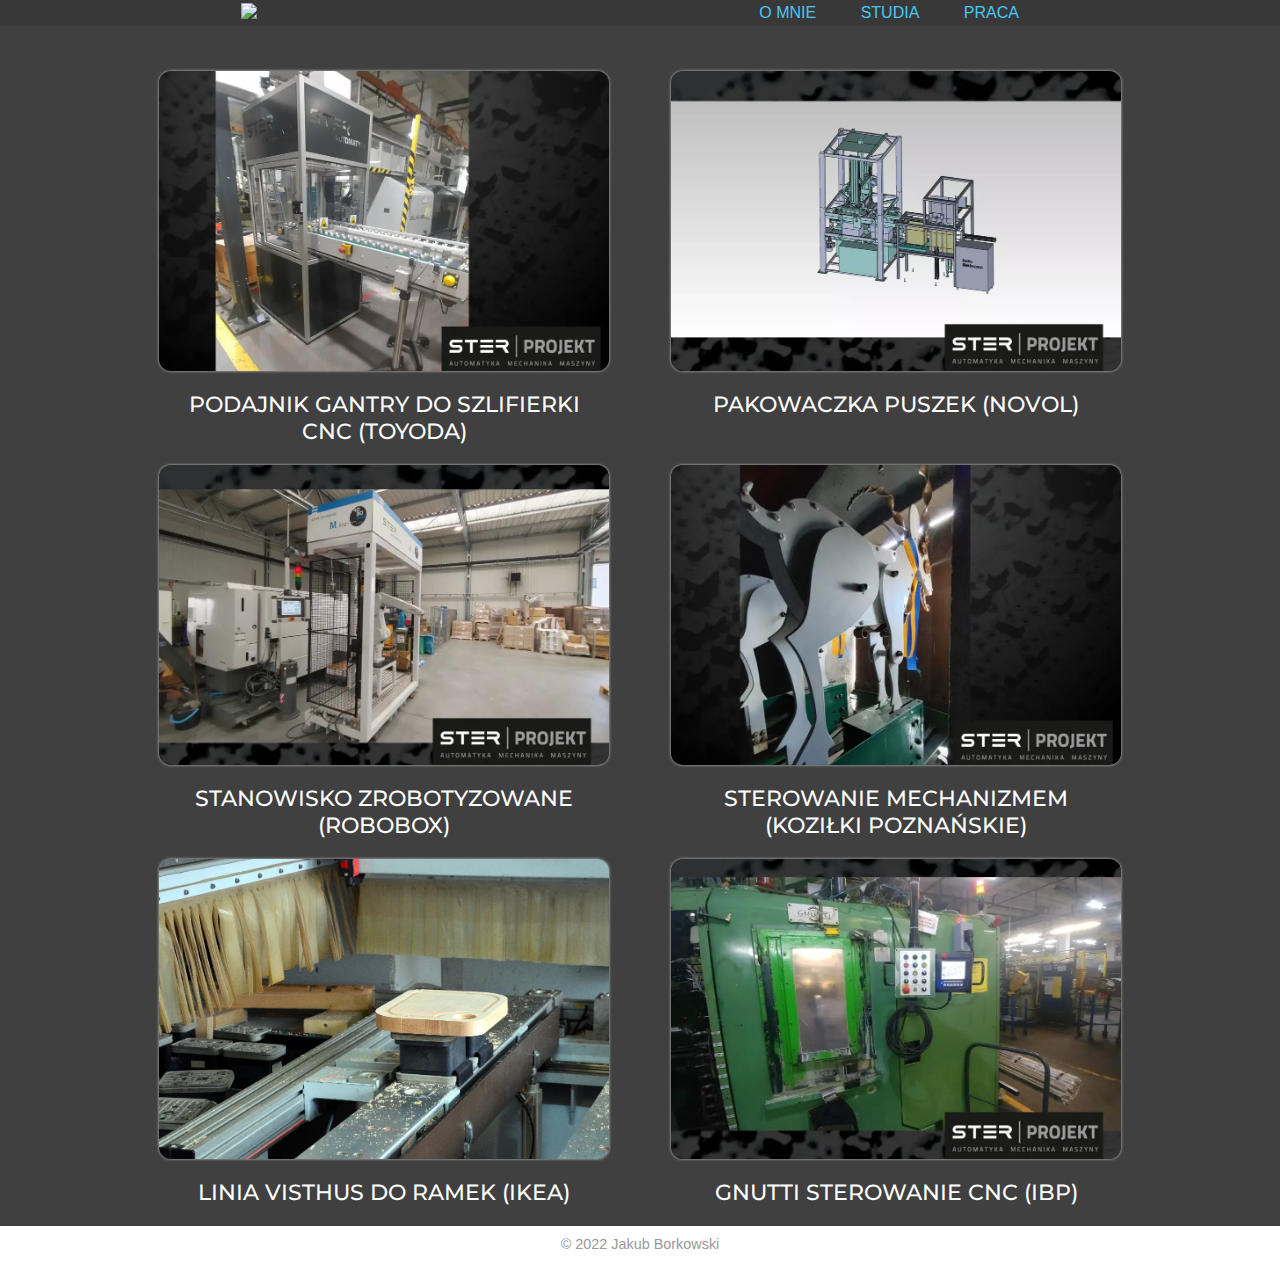
==== praca.html @ 1983a151 "praca card" ====
<!DOCTYPE html>
    <head>
        <title>Jakub Borkowski - Praca</title>
        <link rel="stylesheet" href="style.css">
        <link rel="stylesheet" href="https://fonts.googleapis.com/css?family=Montserrat">
        <script defer src="activePage.js"></script>
    </head>
    <body>
        <div class="banner">
            <div class="navbar">
                <div class = "card">
                    <a href="/index.html"><img src="logo.png"></a>
                    <a href="/index.html"><img src="logo2.png" class ="logo2" alt=""></a>
                </div>
                <ul>
                    <li><a href="/index.html">O mnie</a></li>
                    <li><a href="/studia.html">Studia</a></li>
                    <li><a href="/praca.html">Praca</a></li>
                </ul>
            </div>

            <div class="flex-container">
                <div class="flex-card-wrapper">
                    <div class="flex-card">
                        <img src="toyoda.png" alt="toyoda">
                    </div>
                    <div class="flex-title">
                        PODAJNIK GANTRY DO SZLIFIERKI CNC (TOYODA)
                    </div>
                </div>
                <div class="flex-card-wrapper">
                    <div class="flex-card">
                        <img src="puszki_novolo.png" alt="puszki_novol">
                    </div>
                    <div class="flex-title">
                        PAKOWACZKA PUSZEK (NOVOL)
                    </div>
                </div>
                <div class="flex-card-wrapper">
                    <div class="flex-card">
                        <img src="robobox.png" alt="robobox">
                    </div>
                    <div class="flex-title">
                        STANOWISKO ZROBOTYZOWANE (ROBOBOX)
                    </div>
                </div>
                <div class="flex-card-wrapper">
                    <div class="flex-card">
                        <img src="koziolki.png" alt="koziolki">
                    </div>
                    <div class="flex-title">
                        STEROWANIE MECHANIZMEM (KOZIŁKI POZNAŃSKIE)
                    </div>
                </div>
                <div class="flex-card-wrapper">
                    <div class="flex-card">
                        <img src="visthus_ramki.png" alt="visthus_ramki">
                    </div>
                    <div class="flex-title">
                        LINIA VISTHUS DO RAMEK (IKEA)
                    </div>
                </div>
                <div class="flex-card-wrapper">
                    <div class="flex-card">
                        <img src="gnutti_ibp.png" alt="gnutti_ibp">
                    </div>
                    <div class="flex-title">
                        <label for=""></label>
                        GNUTTI STEROWANIE CNC (IBP)
                    </div>
                </div>    
            </div>
        </div>


        <div class="footer">
            <p>&copy; 2022 Jakub Borkowski</p>
           </div>

    </body>
</html>
---- style.css ----
*{
    margin: 0 auto;
    padding: 0;
    font-family: sans-serif;
}

.banner{
    width: 100%;
    min-height: 100vh;
    background-image:linear-gradient(rgba(0,0,0,0.75),rgb(0,0,0,0.75)),url(background.jpg);
    background-size: cover;
    background-position: center;
}
.navbar{
    background-color: rgba(0,0,0,.12);
    width: 100%;
    margin: 0 auto;
    padding: 3px 0;
    display: flex;
    justify-content: space-between;
    align-items: center;
}

.test h2{
    margin: 5px 0 0 0;
}
.logo{
    cursor: pointer;
    position: relative;
}

.card{
    position: relative;
    margin: 0 auto;
    display: inline-block;
}
.logo2{
    display: none;
    position: absolute;
    top: 0;
    left: 0;
    z-index: 99;
}
.card:hover .logo2 {
    display: inline;
}


.navbar ul li{
    list-style: none;
    display:inline-block;
    margin: auto 20px;
    position: relative;
}

.navbar ul li a{
    text-decoration:none;
    color: rgba(71.4,200.4,242.9,1);
    text-transform: uppercase;
}
.navbar ul li::after{
    content: '';
    height: 3px;
    width:0%;
    background-color: rgba(71.4,200.4,242.9,1);
    position: absolute;
    left: 0;
    bottom: -10px;
    transition: 0.5s;
}

.navbar ul li:hover::after{
    width:100%;
}
.navbar ul li a:hover{
    color: white;
}

.content{
    width: 70%;
    text-align: center;
    color: white;
    transform: translateY(0%);
    display:flex;
    justify-content: center;
    
}

.content h1{
    font-size: 40px;
}

.content p{
    margin: 20px auto;
    font-weight: 100;
    line-height: 25px;
}
.test{
    display: grid;
    padding-left: 40px;
    max-width: 1120px;
    margin: 20px auto;
    font-weight: 100;
    line-height: 25px;
    color: white;
}

button{
    width: 150px;
    padding: 13px 0;
    text-align: center;
    margin: 20px 10px 0px 0px;
    border-radius:25px;
    font-weight: bold;
    border: 2px solid rgba(71.4,200.4,242.9,1);
    background: transparent;
    color: white;
    cursor: pointer;
    overflow: hidden;
    position: relative;
}

span{
    background: rgba(71.4,200.4,242.9,1);
    height: 100%;
    width: 0%;
    border-radius: 25px;
    position: absolute;
    left: 0;
    bottom: 0;
    z-index: -1;
    transition: 0.75s;
}

button:hover span{
    width: 100%;
}

button:hover {
    border: none;
}

a:is(:link,:active,:visited).active{
    color: white;
    font-size: 1rem;
    font-weight: bold;
}

.logopp{
    max-width: 300px;
}


.features{
    padding: 45px 45px;
}

.features-inner{
    max-width:1100px;
    margin: 0 auto;
    display: grid;
    grid-template-columns: repeat(auto-fit,minmax(390px,1fr));
    place-items: center;
    grid-column-gap: 20px;
    grid-row-gap: 20px;
    flex-wrap: wrap;
}

.featured-item h3{
    color: white;
    font-weight: bold;
    margin: 10px 0;
    line-height:1.6;

}
.featured-item h4{
    color: white;
    font-weight: bold;
    margin: 5px 5px 0px 0px;

}

.featured-item p{
    margin: 0;
    line-height: 1.6;
    color: white;
}

.footer{
    padding: 10px;
    background-color: white;
    text-align: center;
    color: #999;
    font-size: 0.9rem;
}

.centered-content{
    display: flex;
}


.hidden{
    opacity: 0;
    filter:blur(5px);
    transform: translateX(-100%);
    transition: all 1s;
    padding-right: 40px;
}
.show{
    opacity: 1;
    filter: blur(0);
    transform: translateX(0);
}

.box{
    width: 450px;
    background-color: rgba(0,0,0,0.4);
    padding: 40px;
    border-radius: 50px;;
    text-align: center;
    margin: 100px auto;
}

.featured-item p{
    text-align: justify;
}

.hidden .test{
    text-align: justify;
}

.flex-container{
    margin-top: 5vh;
    width: 80%;
    display:flex;
    justify-content: space-around;
    flex-wrap: wrap;
}

.flex-card-wrapper
{
    max-width: 450px;
}

.flex-title{
    margin: 0 10px;
    color: white;
    text-align:center;
    font-size: 22px;
    font-weight: 500;
    font-family: "Montserrat", serif;
    margin-bottom: 20px;
}

.flex-card{
    margin-bottom: 20px;
    padding: 0;
    width:450px;
    height: 300px;
    border-radius: 12px;
    -moz-box-shadow: 0 0 3px #ccc;
    -webkit-box-shadow: 0 0 3px #ccc;
    box-shadow: 0 0 3px #ccc;
}

.flex-card img {
    width:450px;
    height: 300px;
    object-fit: cover;
    cursor: pointer;
    border-radius: 12px; 
    
  }

  .flex-card img:hover
  {
    width:460px;
    height: 310px;
    
    -moz-box-shadow: 0 0 3px rgba(71.4,200.4,242.9,1);
    -webkit-box-shadow: 0 0 3px rgba(71.4,200.4,242.9,1);
    box-shadow: 0 0 6px rgba(71.4,200.4,242.9,1);
  }
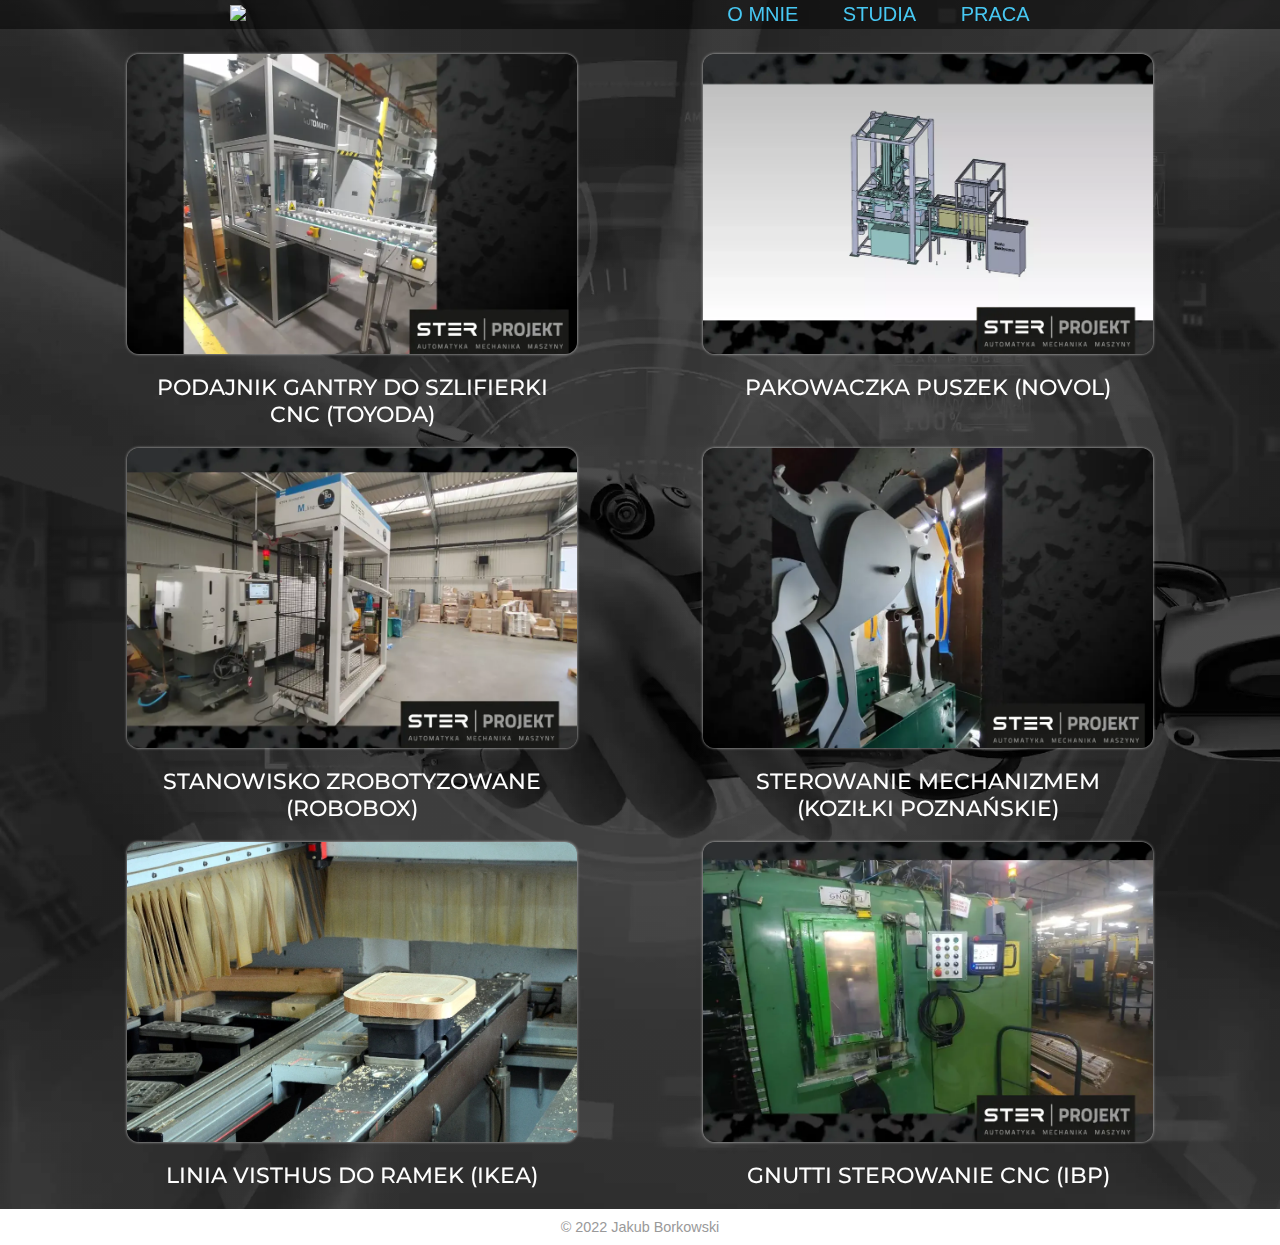
==== commit ca5c7cd0: "update for pc" ====
--- a/praca.html
+++ b/praca.html
@@ -6,7 +6,7 @@
         <script defer src="activePage.js"></script>
     </head>
     <body>
-        <div class="banner">
+        <div class="banner" id="blur">
             <div class="navbar">
                 <div class = "card">
                     <a href="/index.html"><img src="logo.png"></a>
@@ -61,7 +61,7 @@
                     </div>
                 </div>
                 <div class="flex-card-wrapper">
-                    <div class="flex-card">
+                    <div class="flex-card" onclick="toggleBlur()">
                         <img src="gnutti_ibp.png" alt="gnutti_ibp">
                     </div>
                     <div class="flex-title">
@@ -77,5 +77,23 @@
             <p>&copy; 2022 Jakub Borkowski</p>
            </div>
 
+        <div id="popup">
+            <h2>Lorem ipsum dolor sit amet consectetur adipisicing elit.</h2>
+            <p> A facilis veritatis cupiditate unde explicabo optio, 
+                ipsam doloribus exercitationem officiis inventore eius 
+                rerum earum expedita minus eos voluptate laborum autem praesentium.</p>
+                <a href="#" onclick="toggleBlur()">Close </a>
+        </div>
+    <script type="text/javascript">
+        function toggleBlur()
+        {
+            var blur = document.getElementById('blur');
+            blur.classList.toggle('active-blur');
+            
+            var popup = document.getElementById('popup');
+            popup.classList.toggle('active');
+
+        }
+    </script>
     </body>
 </html>--- a/style.css
+++ b/style.css
@@ -7,18 +7,30 @@
 .banner{
     width: 100%;
     min-height: 100vh;
-    background-image:linear-gradient(rgba(0,0,0,0.75),rgb(0,0,0,0.75)),url(background.jpg);
+    background-image:linear-gradient(rgba(0,0,0,0.1),rgb(0,0,0,0.1)),url(tlo.png);
     background-size: cover;
     background-position: center;
+
+    
+    -webkit-filter: blur(0px);
+    -moz-filter: blur(0px);
+    -o-filter: blur(0px);
+    -ms-filter: blur(0px);
+    filter:progid:DXImageTransform.Microsoft.Blur(PixelRadius='0'); 
+    filter: blur(0px); 
 }
 .navbar{
-    background-color: rgba(0,0,0,.12);
+    background-color: rgba(0,0,0,.5);
     width: 100%;
     margin: 0 auto;
     padding: 3px 0;
     display: flex;
     justify-content: space-between;
     align-items: center;
+}
+
+.navbar li{
+    font-size: 20px;
 }
 
 .test h2{
@@ -142,7 +154,7 @@
 
 a:is(:link,:active,:visited).active{
     color: white;
-    font-size: 1rem;
+    font-size: 20px;
     font-weight: bold;
 }
 
@@ -230,8 +242,8 @@
 }
 
 .flex-container{
-    margin-top: 5vh;
-    width: 80%;
+    margin-top: 25px;
+    width: 90%;
     display:flex;
     justify-content: space-around;
     flex-wrap: wrap;
@@ -261,6 +273,8 @@
     -moz-box-shadow: 0 0 3px #ccc;
     -webkit-box-shadow: 0 0 3px #ccc;
     box-shadow: 0 0 3px #ccc;
+
+
 }
 
 .flex-card img {
@@ -269,15 +283,119 @@
     object-fit: cover;
     cursor: pointer;
     border-radius: 12px; 
-    
-  }
-
-  .flex-card img:hover
-  {
-    width:460px;
-    height: 310px;
-    
+    transition: all .2s ease-in-out;
+  }
+
+  
+
+
+  .flex-card img:hover{
+    transition: all .2s ease-in-out; 
+    transform: scale(1.1);
     -moz-box-shadow: 0 0 3px rgba(71.4,200.4,242.9,1);
     -webkit-box-shadow: 0 0 3px rgba(71.4,200.4,242.9,1);
-    box-shadow: 0 0 6px rgba(71.4,200.4,242.9,1);
-  }
+    box-shadow: 0 0 3px rgba(71.4,200.4,242.9,1);
+  }
+
+
+  @media screen and (max-width: 1000px) {
+    .flex-container{
+        margin-top: 25px;
+        width: 80%;
+        display:flex;
+        justify-content: space-around;
+        flex-wrap: wrap;
+    }
+    
+    .flex-card-wrapper
+    {
+        max-width: 350px;
+    }
+    
+    .flex-title{
+        margin: 0 10px;
+        color: white;
+        text-align:center;
+        font-size: 22px;
+        font-weight: 500;
+        font-family: "Montserrat", serif;
+        margin-bottom: 20px;
+    }
+    
+    .flex-card{
+        margin-bottom: 20px;
+        padding: 0;
+        width:350px;
+        height: 200px;
+        border-radius: 12px;
+        -moz-box-shadow: 0 0 3px #ccc;
+        -webkit-box-shadow: 0 0 3px #ccc;
+        box-shadow: 0 0 3px #ccc;
+    }
+    
+    .flex-card img {
+        width:350px;
+        height: 200px;
+        object-fit: cover;
+        cursor: pointer;
+        border-radius: 12px; 
+        transition: all .2s ease-in-out; 
+      }
+    
+      
+    
+    
+      .flex-card img:hover{
+        transition: all .2s ease-in-out; 
+        transform: scale(1.1);
+        -moz-box-shadow: 0 0 3px rgba(71.4,200.4,242.9,1);
+        -webkit-box-shadow: 0 0 3px rgba(71.4,200.4,242.9,1);
+        box-shadow: 0 0 3px rgba(71.4,200.4,242.9,1);
+      }
+  }
+
+
+  .banner#blur.active-blur
+  {
+    -webkit-filter: blur(20px); 
+    -moz-filter: blur(20px);
+    -o-filter: blur(20px);
+    -ms-filter: blur(20px); 
+    filter: url(#blur); 
+    filter: blur(20px);  
+    filter:progid:DXImageTransform.Microsoft.Blur(PixelRadius='3');
+    -webkit-transition: 0.8s -webkit-filter linear;
+    -o-transition: 0.8s -o-filter linear;
+    pointer-events: none;
+    user-select: none;
+  }
+
+
+
+  #popup
+  {
+    position: fixed;
+    top:40%;
+    left:50%;
+    transform: translate(-50%,-50%);
+    width: 600px;
+    padding: 50px;
+    box-shadow: 0 5px 30px rgba(0,0,0,.30);
+    background: #fff;
+    visibility: hidden;
+    opacity: 0;
+    transition: 0.5s;
+  }
+
+  #popup a{
+    padding: 5px;
+    background-color: black;
+  }
+
+  #popup.active
+  {
+    top:50%;
+    visibility: visible;
+    opacity: 1;
+    transition: 0.5s;
+  }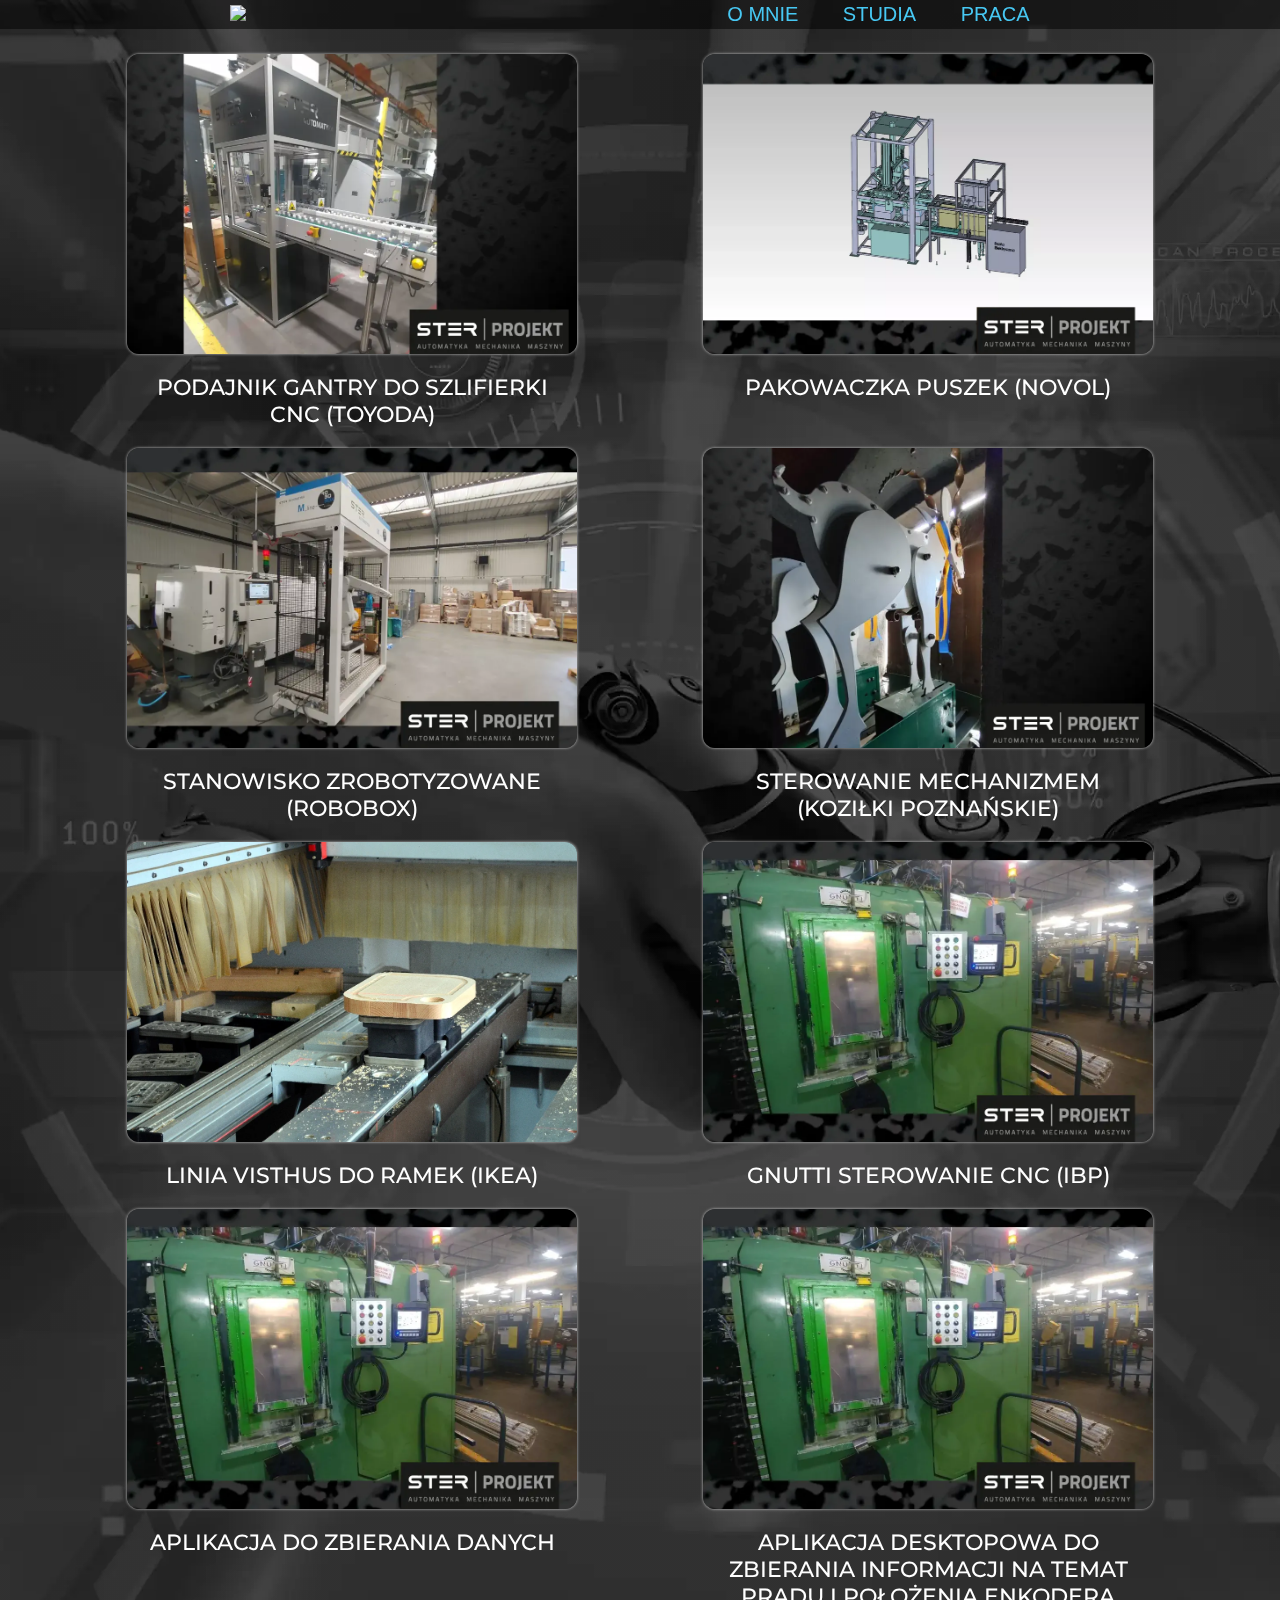
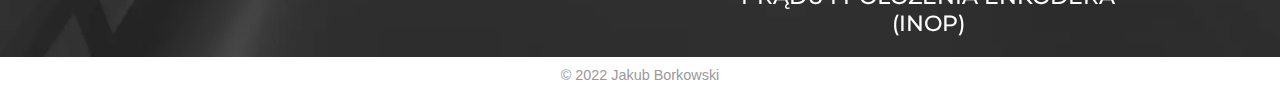
==== commit c00a84f9: "files cleanup and changes in praca card" ====
--- a/praca.html
+++ b/praca.html
@@ -21,7 +21,7 @@
 
             <div class="flex-container">
                 <div class="flex-card-wrapper">
-                    <div class="flex-card">
+                    <div class="flex-card" onclick="toggleBlur1()" id="1">
                         <img src="toyoda.png" alt="toyoda">
                     </div>
                     <div class="flex-title">
@@ -29,7 +29,7 @@
                     </div>
                 </div>
                 <div class="flex-card-wrapper">
-                    <div class="flex-card">
+                    <div class="flex-card" onclick="toggleBlur2()" id="2">
                         <img src="puszki_novolo.png" alt="puszki_novol">
                     </div>
                     <div class="flex-title">
@@ -37,7 +37,7 @@
                     </div>
                 </div>
                 <div class="flex-card-wrapper">
-                    <div class="flex-card">
+                    <div class="flex-card"  onclick="toggleBlur3()" id="3">
                         <img src="robobox.png" alt="robobox">
                     </div>
                     <div class="flex-title">
@@ -45,7 +45,7 @@
                     </div>
                 </div>
                 <div class="flex-card-wrapper">
-                    <div class="flex-card">
+                    <div class="flex-card"  onclick="toggleBlur4()" id="4">
                         <img src="koziolki.png" alt="koziolki">
                     </div>
                     <div class="flex-title">
@@ -53,7 +53,7 @@
                     </div>
                 </div>
                 <div class="flex-card-wrapper">
-                    <div class="flex-card">
+                    <div class="flex-card" onclick="toggleBlur5()" id="5">
                         <img src="visthus_ramki.png" alt="visthus_ramki">
                     </div>
                     <div class="flex-title">
@@ -61,14 +61,32 @@
                     </div>
                 </div>
                 <div class="flex-card-wrapper">
-                    <div class="flex-card" onclick="toggleBlur()">
+                    <div class="flex-card" onclick="toggleBlur6()" id="6">
                         <img src="gnutti_ibp.png" alt="gnutti_ibp">
                     </div>
                     <div class="flex-title">
                         <label for=""></label>
                         GNUTTI STEROWANIE CNC (IBP)
                     </div>
-                </div>    
+                </div>
+                <div class="flex-card-wrapper">
+                    <div class="flex-card" onclick="toggleBlur7()" id="7">
+                        <img src="gnutti_ibp.png" alt="gnutti_ibp">
+                    </div>
+                    <div class="flex-title">
+                        <label for=""></label>
+                        APLIKACJA DO ZBIERANIA DANYCH
+                    </div>
+                </div>
+                <div class="flex-card-wrapper">
+                    <div class="flex-card" onclick="toggleBlur8()" id="8">
+                        <img src="gnutti_ibp.png" alt="gnutti_ibp">
+                    </div>
+                    <div class="flex-title">
+                        <label for=""></label>
+                        APLIKACJA DESKTOPOWA DO ZBIERANIA INFORMACJI NA TEMAT PRĄDU I POŁOŻENIA ENKODERA (INOP)
+                    </div>
+                </div>            
             </div>
         </div>
 
@@ -77,23 +95,311 @@
             <p>&copy; 2022 Jakub Borkowski</p>
            </div>
 
-        <div id="popup">
-            <h2>Lorem ipsum dolor sit amet consectetur adipisicing elit.</h2>
-            <p> A facilis veritatis cupiditate unde explicabo optio, 
-                ipsam doloribus exercitationem officiis inventore eius 
-                rerum earum expedita minus eos voluptate laborum autem praesentium.</p>
-                <a href="#" onclick="toggleBlur()">Close </a>
+        <div id="popup1">
+            <h2>PODAJNIK GANTRY DO SZLIFIERKI CNC (TOYODA)</h2>
+            <div class="close-btn" onclick="toggleBlur1()">
+                &times;
+            </div>
+            <br>
+            <div style="text-align: center">
+                <img src="toyoda.png" alt="toyoda">
+            </div>
+            <br>
+            <p> 
+                <h2>Uczestnictwo w:</h2> 
+            <ul>
+                <div class="center-popup">
+                    <div class="sixtosix">
+                    
+                        <a><img src="technologies/Icon-SOLIDWORKS-Electrical.png" width="60" height="60" background="white"></a>
+                        Projektowaniu oraz wykonaniu instalacji elektrycznej
+                        
+                    </div>
+                    <div class="sixtosix">
+                        <a><img src="technologies/gx3.ico" width="60" height="60" background="white"></a>
+                        Opracowaniu i zaimplementowaniu algorytmu sterowania
+                    </div>
+                    <div class="sixtosix">
+                        <a><img src="technologies/gt3.png" width="60" height="60" background="white"></a>
+                        Opracowaniu i zaimplementowaniu interfejsu operatora
+                    </div>
+                </div>
+            </ul> 
+            </p>
+        </div>
+        <div id="popup2">
+            <h2>PAKOWACZKA PUSZEK (NOVOL)</h2>
+            <div class="close-btn" onclick="toggleBlur2()">
+                &times;
+            </div>
+            <br>
+            <div style="text-align: center">
+                <img src="puszki_novolo.png" alt="toyoda">
+            </div>
+            <br>
+            <p> 
+                <h2>Uczestnictwo w:</h2> 
+            <ul>
+                <div class="center-popup">
+                    <div class="sixtosix">
+                    
+                        <a><img src="technologies/Icon-SOLIDWORKS-Electrical.png" width="60" height="60" background="white"></a>
+                        Projektowaniu oraz wykonaniu instalacji elektrycznej
+                        
+                    </div>
+                    <div class="sixtosix">
+                        <a><img src="technologies/tia.jpg" width="60" height="60" background="white"></a>
+                        Opracowaniu i zaimplementowaniu algorytmu sterowania oraz interfejsu operatora
+                    </div>
+                </div>
+            </ul> 
+            </p>
+        </div>
+        <div id="popup3">
+            <h2>STANOWISKO ZROBOTYZOWANE (ROBOBOX)</h2>
+            <div class="close-btn" onclick="toggleBlur3()">
+                &times;
+            </div>
+            <br>
+            <div style="text-align: center">
+                <img src="robobox.png" alt="toyoda">
+            </div>
+            <br>
+            <p> 
+                <h2>Uczestnictwo w:</h2> 
+            <ul>
+                <div class="center-popup">
+                    <div class="sixtosix">
+                    
+                        <a><img src="technologies/Icon-SOLIDWORKS-Electrical.png" width="60" height="60" background="white"></a>
+                        Projektowaniu oraz wykonaniu instalacji elektrycznej
+                        
+                    </div>
+                    <div class="sixtosix">
+                        <a><img src="technologies/gx3.ico" width="60" height="60" background="white"></a>
+                        Opracowaniu i zaimplementowaniu algorytmu sterowania
+                    </div>
+                    <div class="sixtosix">
+                        <a><img src="technologies/gt3.png" width="60" height="60" background="white"></a>
+                        Opracowaniu i zaimplementowaniu interfejsu operatora
+                    </div>
+                </div>
+            </ul> 
+            </p>
+        </div>
+        <div id="popup4">
+            <h2>STEROWANIE MECHANIZMEM (KOZIOŁKI POZNAŃSKIE)</h2>
+            <div class="close-btn" onclick="toggleBlur4()">
+                &times;
+            </div>
+            <br>
+            <div style="text-align: center">
+                <img src="koziolki.png" alt="toyoda">
+            </div>
+            <br>
+            <p> 
+                <h2>Uczestnictwo w:</h2> 
+            <ul>
+                <div class="center-popup">
+                    <div class="sixtosix">
+                    
+                        <a><img src="technologies/Icon-SOLIDWORKS-Electrical.png" width="60" height="60" background="white"></a>
+                        Projektowaniu oraz wykonaniu instalacji elektrycznej
+                        
+                    </div>
+                    <div class="sixtosix">
+                        <a><img src="technologies/tia.jpg" width="60" height="60" background="white"></a>
+                        Opracowaniu i zaimplementowaniu algorytmu sterowania oraz interfejsu operatora
+                    </div>
+                </div>
+            </ul> 
+            </p>
+        </div>
+        <div id="popup5">
+            <h2>LINIA VISTHUS DO RAMEK (IKEA)</h2>
+            <div class="close-btn" onclick="toggleBlur5()">
+                &times;
+            </div>
+            <br>
+            <div style="text-align: center">
+                <img src="visthus_ramki.png" alt="toyoda">
+            </div>
+            <br>
+            <p> 
+                <h2>Uczestnictwo w:</h2> 
+            <ul>
+                <div class="center-popup">
+                    <div class="sixtosix">
+                    
+                        <a><img src="technologies/Icon-SOLIDWORKS-Electrical.png" width="60" height="60" background="white"></a>
+                        Projektowaniu oraz wykonaniu instalacji elektrycznej
+                        
+                    </div>
+                    <div class="sixtosix">
+                        <a><img src="technologies/tia.jpg" width="60" height="60" background="white"></a>
+                        Opracowaniu i zaimplementowaniu algorytmu sterowania oraz interfejsu operatora
+                    </div>
+                </div>
+            </ul> 
+            </p>
+        </div>
+        <div id="popup6">
+            <div class="close-btn" onclick="toggleBlur6()">
+                &times;
+            </div>
+            <h2>GNUTTI STEROWANIE CNC (IBP)</h2>
+            <br>
+            <div style="text-align: center">
+                <img src="gnutti_ibp.png" alt="toyoda">
+            </div>
+            <br>
+            <p> 
+                <h2>Uczestnictwo w:</h2> 
+            <ul>
+                <div class="center-popup">
+                    <div class="sixtosix">
+                    
+                        <a><img src="technologies/Icon-SOLIDWORKS-Electrical.png" width="60" height="60" background="white"></a>
+                        Projektowaniu oraz wykonaniu instalacji elektrycznej
+                        
+                    </div>
+                </div>
+            </ul> 
+            </p>
+        </div>
+        <div id="popup7">
+            <div class="close-btn" onclick="toggleBlur7()">
+                &times;
+            </div>
+            <h2>APLIKACJA DO ZBIERANIA DANYCH</h2>
+            <br>
+            <div style="text-align: center">
+                <img src="gnutti_ibp.png" alt="toyoda">
+            </div>
+            <br>
+            <p> 
+                <h2>Uczestnictwo w:</h2> 
+            <ul>
+                <div class="center-popup">
+                    <div class="sixtosix">
+                        <a><img src="technologies/html-5.png" width="60" height="60" background="white"></a>
+                        Napisanie części aplikacji webowej w języku html
+                    </div>
+                    <div class="sixtosix">
+                        <a><img src="technologies/css-3.png" width="60" height="60" background="white"></a>
+                        Napisanie części aplikacji webowej w języku css
+                    </div>
+                    <div class="sixtosix">
+                        <a><img src="technologies/js.png" width="60" height="60" background="white"></a>
+                        Napisanie części aplikacji webowej w języku javascript
+                    </div>
+                    <div class="sixtosix">
+                        <a><img src="technologies/python.png" width="60" height="60" background="white"></a>
+                        Napisanie skryptów obsługujących automatyczne wysyłanie maili zawierających raporty wygenerowane przez aplikację webową
+                    </div>
+                </div>
+            </ul> 
+            </p>
+        </div>
+        <div id="popup8">
+            <div class="close-btn" onclick="toggleBlur8()">
+                &times;
+            </div>
+            <h2>APLIKACJA DESKTOPOWA DO ZBIERANIA INFORMACJI NA TEMAT PRĄDU I POŁOŻENIA ENKODERA (INOP)</h2>
+            <br>
+            <div style="text-align: center">
+                <img src="gnutti_ibp.png" alt="toyoda">
+            </div>
+            <br>
+            <p> 
+                <h2>Uczestnictwo w:</h2> 
+            <ul>
+                <div class="center-popup">
+                    <div class="sixtosix">
+                        <a><img src="technologies/html-5.png" width="60" height="60" background="white"></a>
+                        Napisanie części aplikacji webowej w języku html
+                    </div>
+                    <div class="sixtosix">
+                        <a><img src="technologies/css-3.png" width="60" height="60" background="white"></a>
+                        Napisanie części aplikacji webowej w języku css
+                    </div>
+                    <div class="sixtosix">
+                        <a><img src="technologies/js.png" width="60" height="60" background="white"></a>
+                        Napisanie części aplikacji webowej w języku javascript
+                    </div>
+                    <div class="sixtosix">
+                        <a><img src="technologies/python.png" width="60" height="60" background="white"></a>
+                        Napisanie skryptów obsługujących automatyczne wysyłanie maili zawierających raporty wygenerowane przez aplikację webową
+                    </div>
+                </div>
+            </ul> 
+            </p>
         </div>
     <script type="text/javascript">
-        function toggleBlur()
-        {
-            var blur = document.getElementById('blur');
-            blur.classList.toggle('active-blur');
-            
-            var popup = document.getElementById('popup');
-            popup.classList.toggle('active');
-
+        function toggleBlur1()
+        {
+            let blur = document.getElementById('blur');
+            blur.classList.toggle('active-blur');
+            
+            let popup = document.getElementById('popup1');
+            popup.classList.toggle('active');
         }
+        function toggleBlur2()
+        {
+            let blur = document.getElementById('blur');
+            blur.classList.toggle('active-blur');
+            
+            let popup = document.getElementById('popup2');
+            popup.classList.toggle('active');
+        } 
+        function toggleBlur3()
+        {
+            let blur = document.getElementById('blur');
+            blur.classList.toggle('active-blur');
+            
+            let popup = document.getElementById('popup3');
+            popup.classList.toggle('active');
+        } 
+        function toggleBlur4()
+        {
+            let blur = document.getElementById('blur');
+            blur.classList.toggle('active-blur');
+            
+            let popup = document.getElementById('popup4');
+            popup.classList.toggle('active');
+        } 
+        function toggleBlur5()
+        {
+            let blur = document.getElementById('blur');
+            blur.classList.toggle('active-blur');
+            
+            let popup = document.getElementById('popup5');
+            popup.classList.toggle('active');
+        }
+        function toggleBlur6()
+        {
+            let blur = document.getElementById('blur');
+            blur.classList.toggle('active-blur');
+            
+            let popup = document.getElementById('popup6');
+            popup.classList.toggle('active');
+        }
+        function toggleBlur7()
+        {
+            let blur = document.getElementById('blur');
+            blur.classList.toggle('active-blur');
+            
+            let popup = document.getElementById('popup7');
+            popup.classList.toggle('active');
+        }
+        function toggleBlur8()
+        {
+            let blur = document.getElementById('blur');
+            blur.classList.toggle('active-blur');
+            
+            let popup = document.getElementById('popup8');
+            popup.classList.toggle('active');
+        }        
     </script>
     </body>
 </html>--- a/style.css
+++ b/style.css
@@ -117,20 +117,6 @@
     color: white;
 }
 
-button{
-    width: 150px;
-    padding: 13px 0;
-    text-align: center;
-    margin: 20px 10px 0px 0px;
-    border-radius:25px;
-    font-weight: bold;
-    border: 2px solid rgba(71.4,200.4,242.9,1);
-    background: transparent;
-    color: white;
-    cursor: pointer;
-    overflow: hidden;
-    position: relative;
-}
 
 span{
     background: rgba(71.4,200.4,242.9,1);
@@ -144,13 +130,7 @@
     transition: 0.75s;
 }
 
-button:hover span{
-    width: 100%;
-}
-
-button:hover {
-    border: none;
-}
+
 
 a:is(:link,:active,:visited).active{
     color: white;
@@ -228,7 +208,7 @@
     width: 450px;
     background-color: rgba(0,0,0,0.4);
     padding: 40px;
-    border-radius: 50px;;
+    border-radius: 50px;
     text-align: center;
     margin: 100px auto;
 }
@@ -357,12 +337,12 @@
 
   .banner#blur.active-blur
   {
-    -webkit-filter: blur(20px); 
-    -moz-filter: blur(20px);
-    -o-filter: blur(20px);
-    -ms-filter: blur(20px); 
+    -webkit-filter: blur(10px); 
+    -moz-filter: blur(10px);
+    -o-filter: blur(10px);
+    -ms-filter: blur(10px); 
     filter: url(#blur); 
-    filter: blur(20px);  
+    filter: blur(10px);  
     filter:progid:DXImageTransform.Microsoft.Blur(PixelRadius='3');
     -webkit-transition: 0.8s -webkit-filter linear;
     -o-transition: 0.8s -o-filter linear;
@@ -372,30 +352,143 @@
 
 
 
-  #popup
+  #popup1,
+  #popup2,
+  #popup3,
+  #popup4,
+  #popup5,
+  #popup6,
+  #popup7,
+  #popup8,
+  #popup9
   {
     position: fixed;
     top:40%;
     left:50%;
     transform: translate(-50%,-50%);
-    width: 600px;
+    max-width: 800px;
     padding: 50px;
     box-shadow: 0 5px 30px rgba(0,0,0,.30);
-    background: #fff;
+    background: rgba(255, 255, 255, 0.65);;
     visibility: hidden;
     opacity: 0;
     transition: 0.5s;
-  }
-
-  #popup a{
-    padding: 5px;
+    border-radius: 22px;
+  }
+
+  #popup1 a,
+  #popup2 a,
+  #popup3 a,
+  #popup4 a,
+  #popup5 a,
+  #popup6 a,
+  #popup7 a,
+  #popup8 a,
+  #popup9 a{
     background-color: black;
   }
 
-  #popup.active
+  #popup1.active,
+  #popup2.active,
+  #popup3.active,
+  #popup4.active,
+  #popup5.active,
+  #popup6.active,
+  #popup7.active,
+  #popup8.active,
+  #popup9.active
   {
     top:50%;
     visibility: visible;
     opacity: 1;
     transition: 0.5s;
-  }+  }
+
+
+  #popup1 img,
+  #popup2 img,
+  #popup3 img,
+  #popup4 img,
+  #popup5 img,
+  #popup6 img,
+  #popup7 img,
+  #popup8 img,
+  #popup9 img {
+    max-width:600px;
+    height: auto;
+    object-fit: cover;
+    cursor: pointer;
+    transition: all .2s ease-in-out;
+    border-radius: 22px;
+    pointer-events: none;
+  }
+
+  #popup1 h2,
+  #popup2 h2,
+  #popup3 h2,
+  #popup4 h2,
+  #popup5 h2,
+  #popup6 h2,
+  #popup7 h2,
+  #popup8 h2,
+  #popup9 h2{
+    text-align:center;
+  }
+
+
+  .close-btn
+  {
+    position: absolute;
+    right: 20px;
+    top: 20px;
+    width: 30px;
+    height: 30px;
+    background: #222;
+    color: #fff;
+    font-size: 25px;
+    font-weight: 600;
+    line-height: 30px;
+    text-align:center;
+    border-radius: 50%;
+    cursor: pointer;
+  }
+
+  .close-btn:hover{
+    background: #585858;
+  }
+
+  .sixtosix{
+    min-width: 60;
+    min-height: 60;
+    display: flex;
+    align-items: center;
+    justify-content: left;
+    background-color: transparent;
+    font-size: 20px;
+    font-weight: 500;
+  }
+  #popup1 .sixtosix a,
+  #popup2 .sixtosix a,
+  #popup3 .sixtosix a,
+  #popup4 .sixtosix a,
+  #popup5 .sixtosix a,
+  #popup6 .sixtosix a,
+  #popup7 .sixtosix a,
+  #popup8 .sixtosix a,
+  #popup9 .sixtosix a{
+    margin: 0;
+    margin-bottom: 5px;
+    margin-right: 55px;
+    background-color: transparent;
+    display: flex;
+    align-items: center;
+    justify-content: center;
+  }
+
+  .center-popup{
+    max-width: 500px;
+    padding: 15px;
+    border-radius: 22px;
+  }
+
+ 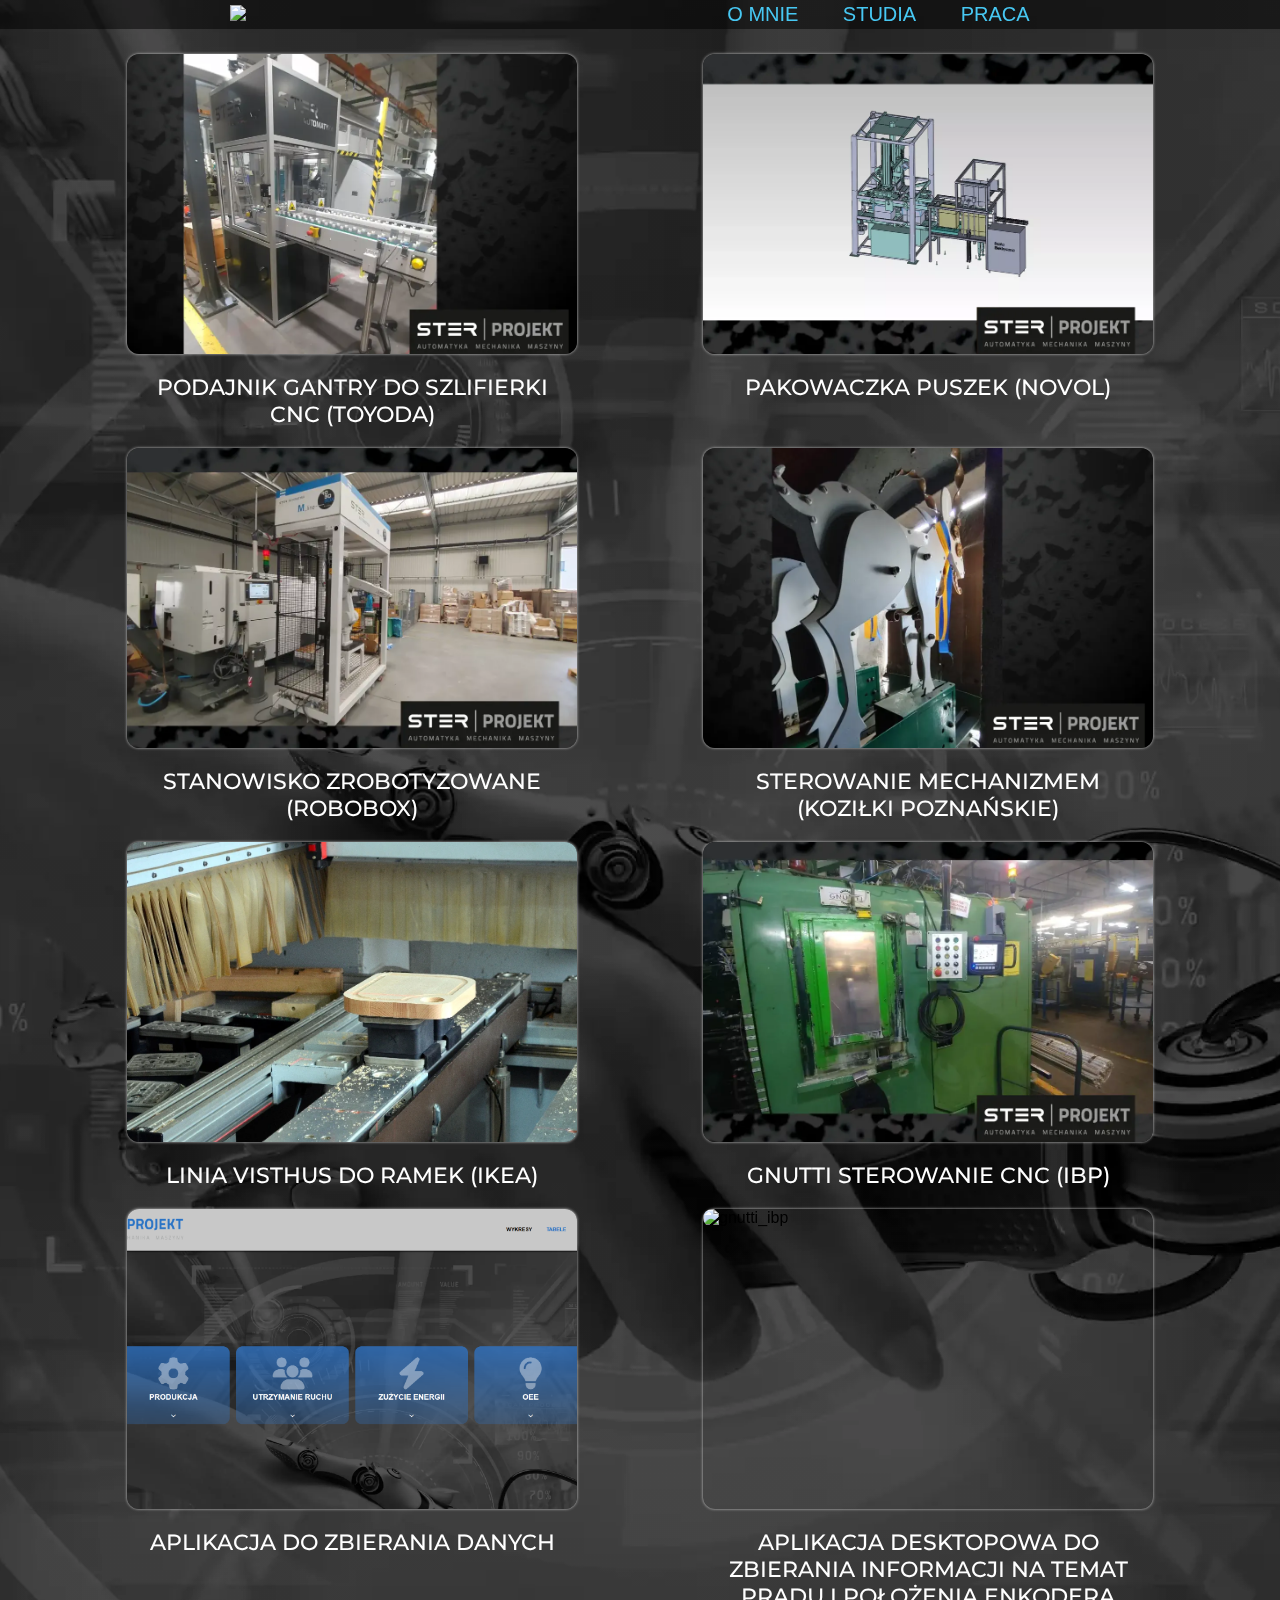
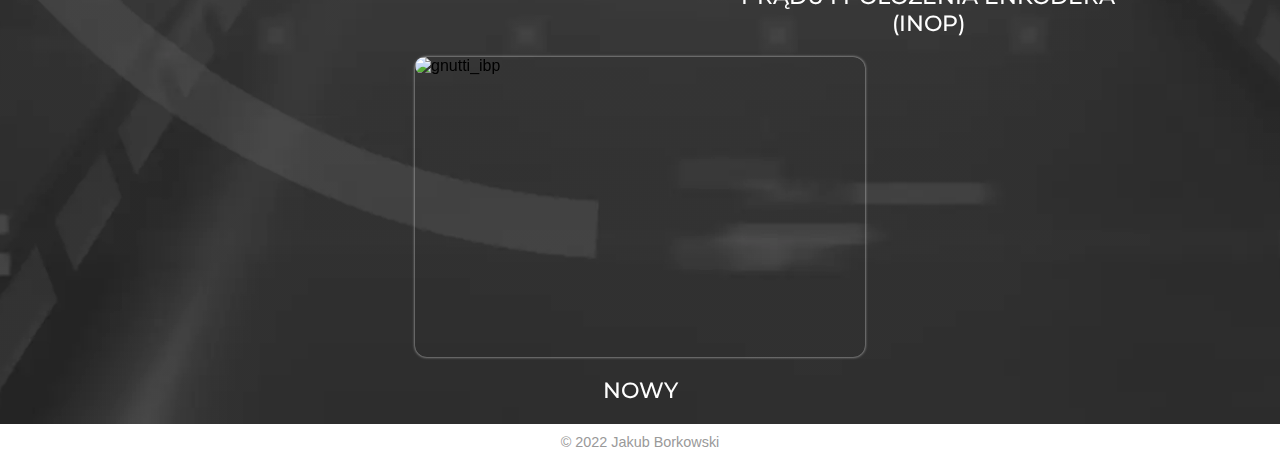
==== commit 68121bbb: "test" ====
--- a/praca.html
+++ b/praca.html
@@ -71,7 +71,7 @@
                 </div>
                 <div class="flex-card-wrapper">
                     <div class="flex-card" onclick="toggleBlur7()" id="7">
-                        <img src="gnutti_ibp.png" alt="gnutti_ibp">
+                        <img src="Ster-projekt-web.png" alt="gnutti_ibp">
                     </div>
                     <div class="flex-title">
                         <label for=""></label>
@@ -80,13 +80,22 @@
                 </div>
                 <div class="flex-card-wrapper">
                     <div class="flex-card" onclick="toggleBlur8()" id="8">
-                        <img src="gnutti_ibp.png" alt="gnutti_ibp">
+                        <img src="background.jpg" alt="gnutti_ibp">
                     </div>
                     <div class="flex-title">
                         <label for=""></label>
                         APLIKACJA DESKTOPOWA DO ZBIERANIA INFORMACJI NA TEMAT PRĄDU I POŁOŻENIA ENKODERA (INOP)
                     </div>
-                </div>            
+                </div>   
+                <div class="flex-card-wrapper">
+                    <div class="flex-card" onclick="toggleBlur9()" id="9">
+                        <img src="background.jpg" alt="gnutti_ibp">
+                    </div>
+                    <div class="flex-title">
+                        <label for=""></label>
+                        NOWY
+                    </div>
+                </div>         
             </div>
         </div>
 
@@ -274,7 +283,7 @@
             <h2>APLIKACJA DO ZBIERANIA DANYCH</h2>
             <br>
             <div style="text-align: center">
-                <img src="gnutti_ibp.png" alt="toyoda">
+                <img src="Ster-projekt-web.png" alt="toyoda">
             </div>
             <br>
             <p> 
@@ -335,6 +344,40 @@
             </ul> 
             </p>
         </div>
+        <div id="popup9">
+            <div class="close-btn" onclick="toggleBlur9()">
+                &times;
+            </div>
+            <h2>APLIKACJA DESKTOPOWA DO ZBIERANIA INFORMACJI NA TEMAT PRĄDU I POŁOŻENIA ENKODERA (INOP)</h2>
+            <br>
+            <div style="text-align: center">
+                <img src="gnutti_ibp.png" alt="toyoda">
+            </div>
+            <br>
+            <p> 
+                <h2>Uczestnictwo w:</h2> 
+            <ul>
+                <div class="center-popup">
+                    <div class="sixtosix">
+                        <a><img src="technologies/html-5.png" width="60" height="60" background="white"></a>
+                        Napisanie części aplikacji webowej w języku html
+                    </div>
+                    <div class="sixtosix">
+                        <a><img src="technologies/css-3.png" width="60" height="60" background="white"></a>
+                        Napisanie części aplikacji webowej w języku css
+                    </div>
+                    <div class="sixtosix">
+                        <a><img src="technologies/js.png" width="60" height="60" background="white"></a>
+                        Napisanie części aplikacji webowej w języku javascript
+                    </div>
+                    <div class="sixtosix">
+                        <a><img src="technologies/python.png" width="60" height="60" background="white"></a>
+                        Napisanie skryptów obsługujących automatyczne wysyłanie maili zawierających raporty wygenerowane przez aplikację webową
+                    </div>
+                </div>
+            </ul> 
+            </p>
+        </div>
     <script type="text/javascript">
         function toggleBlur1()
         {
@@ -399,7 +442,15 @@
             
             let popup = document.getElementById('popup8');
             popup.classList.toggle('active');
-        }        
+        }     
+        function toggleBlur9()
+        {
+            let blur = document.getElementById('blur');
+            blur.classList.toggle('active-blur');
+            
+            let popup = document.getElementById('popup9');
+            popup.classList.toggle('active');
+        }    
     </script>
     </body>
 </html>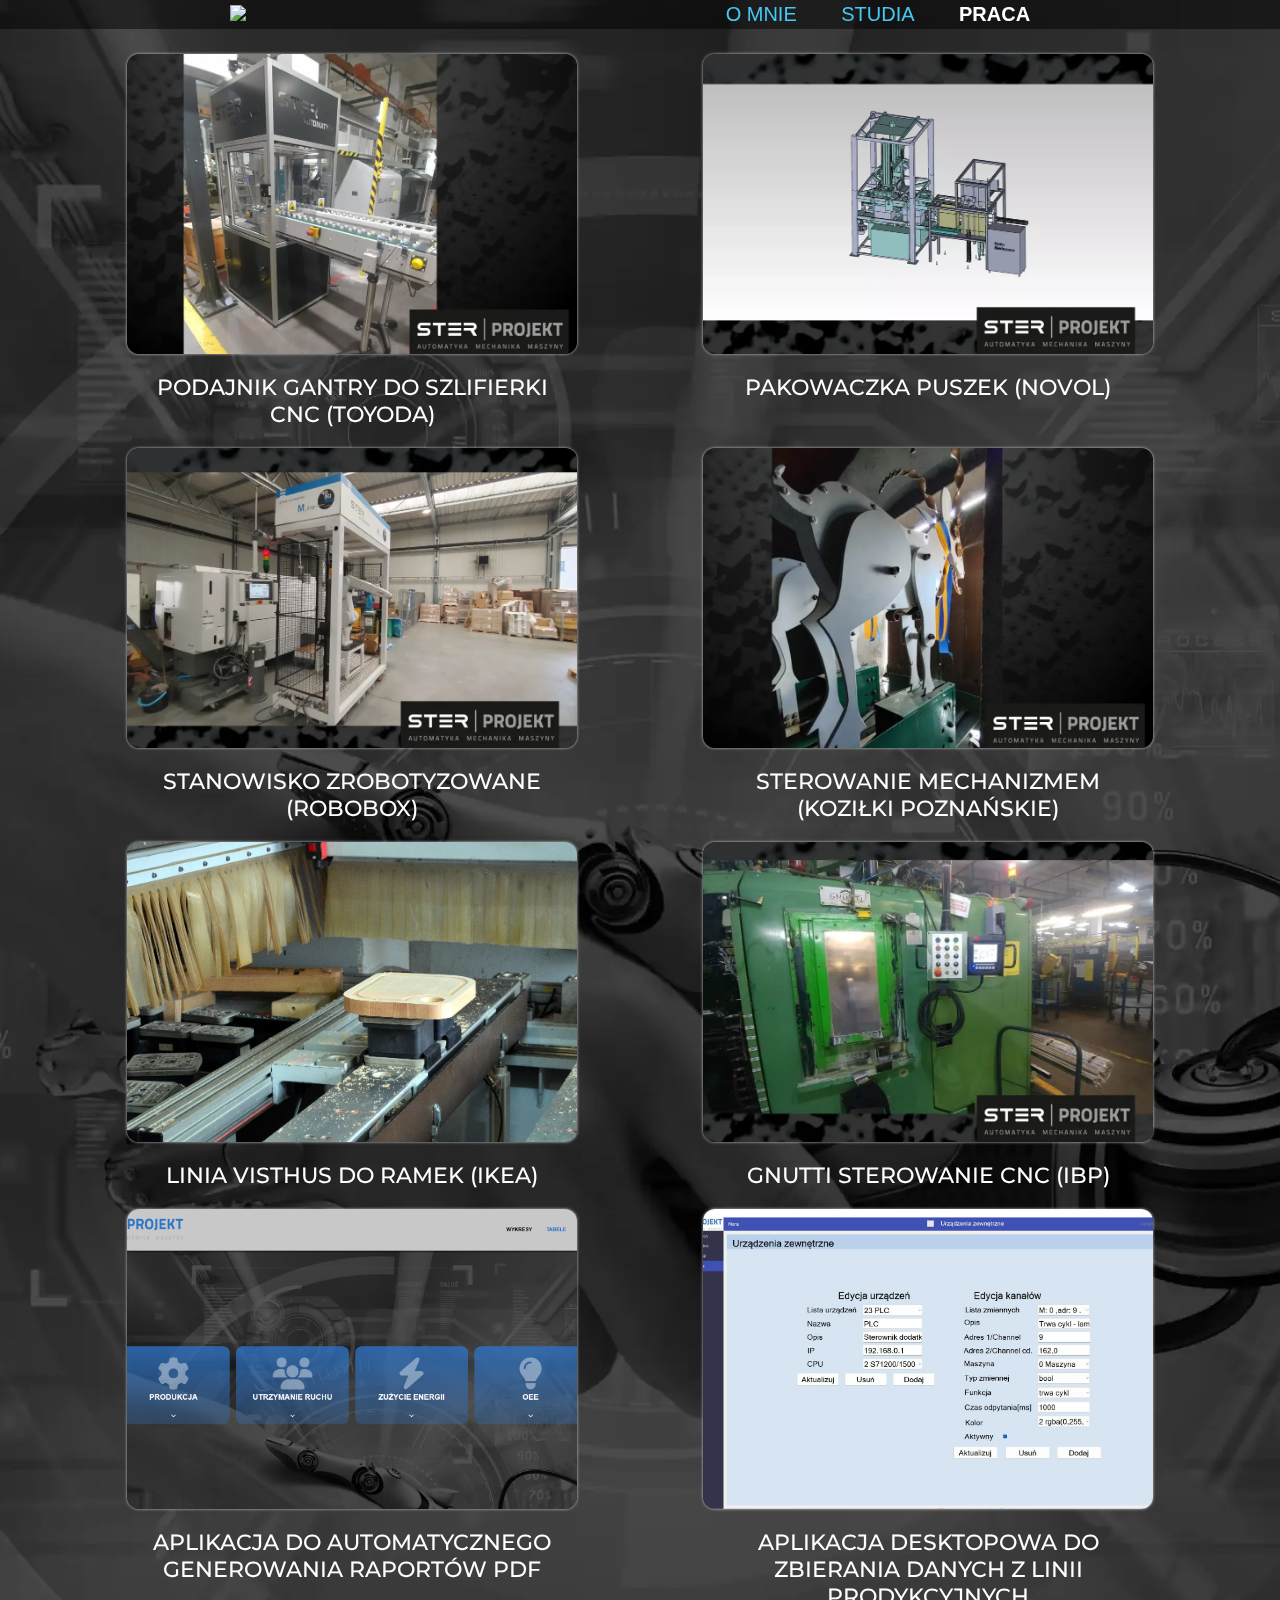
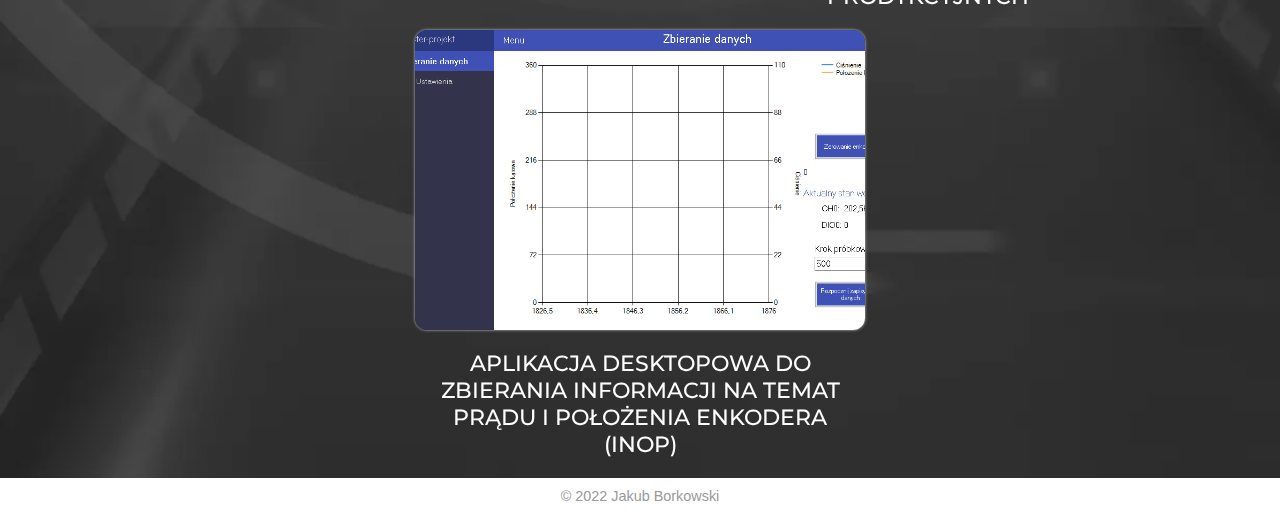
==== commit 4c60ea33: "test" ====
--- a/praca.html
+++ b/praca.html
@@ -75,27 +75,27 @@
                     </div>
                     <div class="flex-title">
                         <label for=""></label>
-                        APLIKACJA DO ZBIERANIA DANYCH
-                    </div>
-                </div>
+                        APLIKACJA DO AUTOMATYCZNEGO GENEROWANIA RAPORTÓW PDF
+                    </div>
+                </div>
+                <div class="flex-card-wrapper">
+                    <div class="flex-card" onclick="toggleBlur9()" id="9">
+                        <img src="zbieranie_danych_web.png" alt="gnutti_ibp">
+                    </div>
+                    <div class="flex-title">
+                        <label for=""></label>
+                        APLIKACJA DESKTOPOWA DO ZBIERANIA DANYCH Z LINII PRODYKCYJNYCH
+                    </div>
+                </div>         
                 <div class="flex-card-wrapper">
                     <div class="flex-card" onclick="toggleBlur8()" id="8">
-                        <img src="background.jpg" alt="gnutti_ibp">
+                        <img src="zbieranie_danych.png" alt="gnutti_ibp">
                     </div>
                     <div class="flex-title">
                         <label for=""></label>
                         APLIKACJA DESKTOPOWA DO ZBIERANIA INFORMACJI NA TEMAT PRĄDU I POŁOŻENIA ENKODERA (INOP)
                     </div>
                 </div>   
-                <div class="flex-card-wrapper">
-                    <div class="flex-card" onclick="toggleBlur9()" id="9">
-                        <img src="background.jpg" alt="gnutti_ibp">
-                    </div>
-                    <div class="flex-title">
-                        <label for=""></label>
-                        NOWY
-                    </div>
-                </div>         
             </div>
         </div>
 
@@ -317,29 +317,18 @@
             <h2>APLIKACJA DESKTOPOWA DO ZBIERANIA INFORMACJI NA TEMAT PRĄDU I POŁOŻENIA ENKODERA (INOP)</h2>
             <br>
             <div style="text-align: center">
-                <img src="gnutti_ibp.png" alt="toyoda">
-            </div>
-            <br>
-            <p> 
-                <h2>Uczestnictwo w:</h2> 
-            <ul>
-                <div class="center-popup">
-                    <div class="sixtosix">
-                        <a><img src="technologies/html-5.png" width="60" height="60" background="white"></a>
-                        Napisanie części aplikacji webowej w języku html
-                    </div>
-                    <div class="sixtosix">
-                        <a><img src="technologies/css-3.png" width="60" height="60" background="white"></a>
-                        Napisanie części aplikacji webowej w języku css
-                    </div>
-                    <div class="sixtosix">
-                        <a><img src="technologies/js.png" width="60" height="60" background="white"></a>
-                        Napisanie części aplikacji webowej w języku javascript
-                    </div>
-                    <div class="sixtosix">
-                        <a><img src="technologies/python.png" width="60" height="60" background="white"></a>
-                        Napisanie skryptów obsługujących automatyczne wysyłanie maili zawierających raporty wygenerowane przez aplikację webową
-                    </div>
+                <img src="zbieranie_danych.png" alt="toyoda">
+            </div>
+            <br>
+            <p> 
+                <h2>Uczestnictwo w:</h2> 
+            <ul>
+                <div class="center-popup">
+                    <div class="sixtosix">
+                        <a><img src="technologies/c-sharp.png" width="60" height="60" background="white"></a>
+                        Napisanie części aplikacji desktopowej w języku C#
+                    </div>
+                    
                 </div>
             </ul> 
             </p>
@@ -348,31 +337,23 @@
             <div class="close-btn" onclick="toggleBlur9()">
                 &times;
             </div>
-            <h2>APLIKACJA DESKTOPOWA DO ZBIERANIA INFORMACJI NA TEMAT PRĄDU I POŁOŻENIA ENKODERA (INOP)</h2>
-            <br>
-            <div style="text-align: center">
-                <img src="gnutti_ibp.png" alt="toyoda">
-            </div>
-            <br>
-            <p> 
-                <h2>Uczestnictwo w:</h2> 
-            <ul>
-                <div class="center-popup">
-                    <div class="sixtosix">
-                        <a><img src="technologies/html-5.png" width="60" height="60" background="white"></a>
-                        Napisanie części aplikacji webowej w języku html
-                    </div>
-                    <div class="sixtosix">
-                        <a><img src="technologies/css-3.png" width="60" height="60" background="white"></a>
-                        Napisanie części aplikacji webowej w języku css
-                    </div>
-                    <div class="sixtosix">
-                        <a><img src="technologies/js.png" width="60" height="60" background="white"></a>
-                        Napisanie części aplikacji webowej w języku javascript
-                    </div>
-                    <div class="sixtosix">
-                        <a><img src="technologies/python.png" width="60" height="60" background="white"></a>
-                        Napisanie skryptów obsługujących automatyczne wysyłanie maili zawierających raporty wygenerowane przez aplikację webową
+            <h2>APLIKACJA DESKTOPOWA DO ZBIERANIA DANYCH Z LINII PRODYKCYJNYCH</h2>
+            <br>
+            <div style="text-align: center">
+                <img src="zbieranie_danych_web.png" alt="toyoda">
+            </div>
+            <br>
+            <p> 
+                <h2>Uczestnictwo w:</h2> 
+            <ul>
+                <div class="center-popup">
+                    <div class="sixtosix">
+                        <a><img src="technologies/c-sharp.png" width="60" height="60" background="white"></a>
+                        Napisanie części aplikacji desktopowej w języku C#
+                    </div>
+                    <div class="sixtosix">
+                        <a><img src="technologies/mysql.png" width="60" height="60" background="white"></a>
+                        Obsłudze bazy danych
                     </div>
                 </div>
             </ul> 
--- a/style.css
+++ b/style.css
@@ -491,4 +491,11 @@
     border-radius: 22px;
   }
 
- +  div.absolute {
+    position: absolute;
+    top: 80px;
+    right: 0;
+    width: 200px;
+    height: 100px;
+    border: 3px solid #73AD21;
+  }